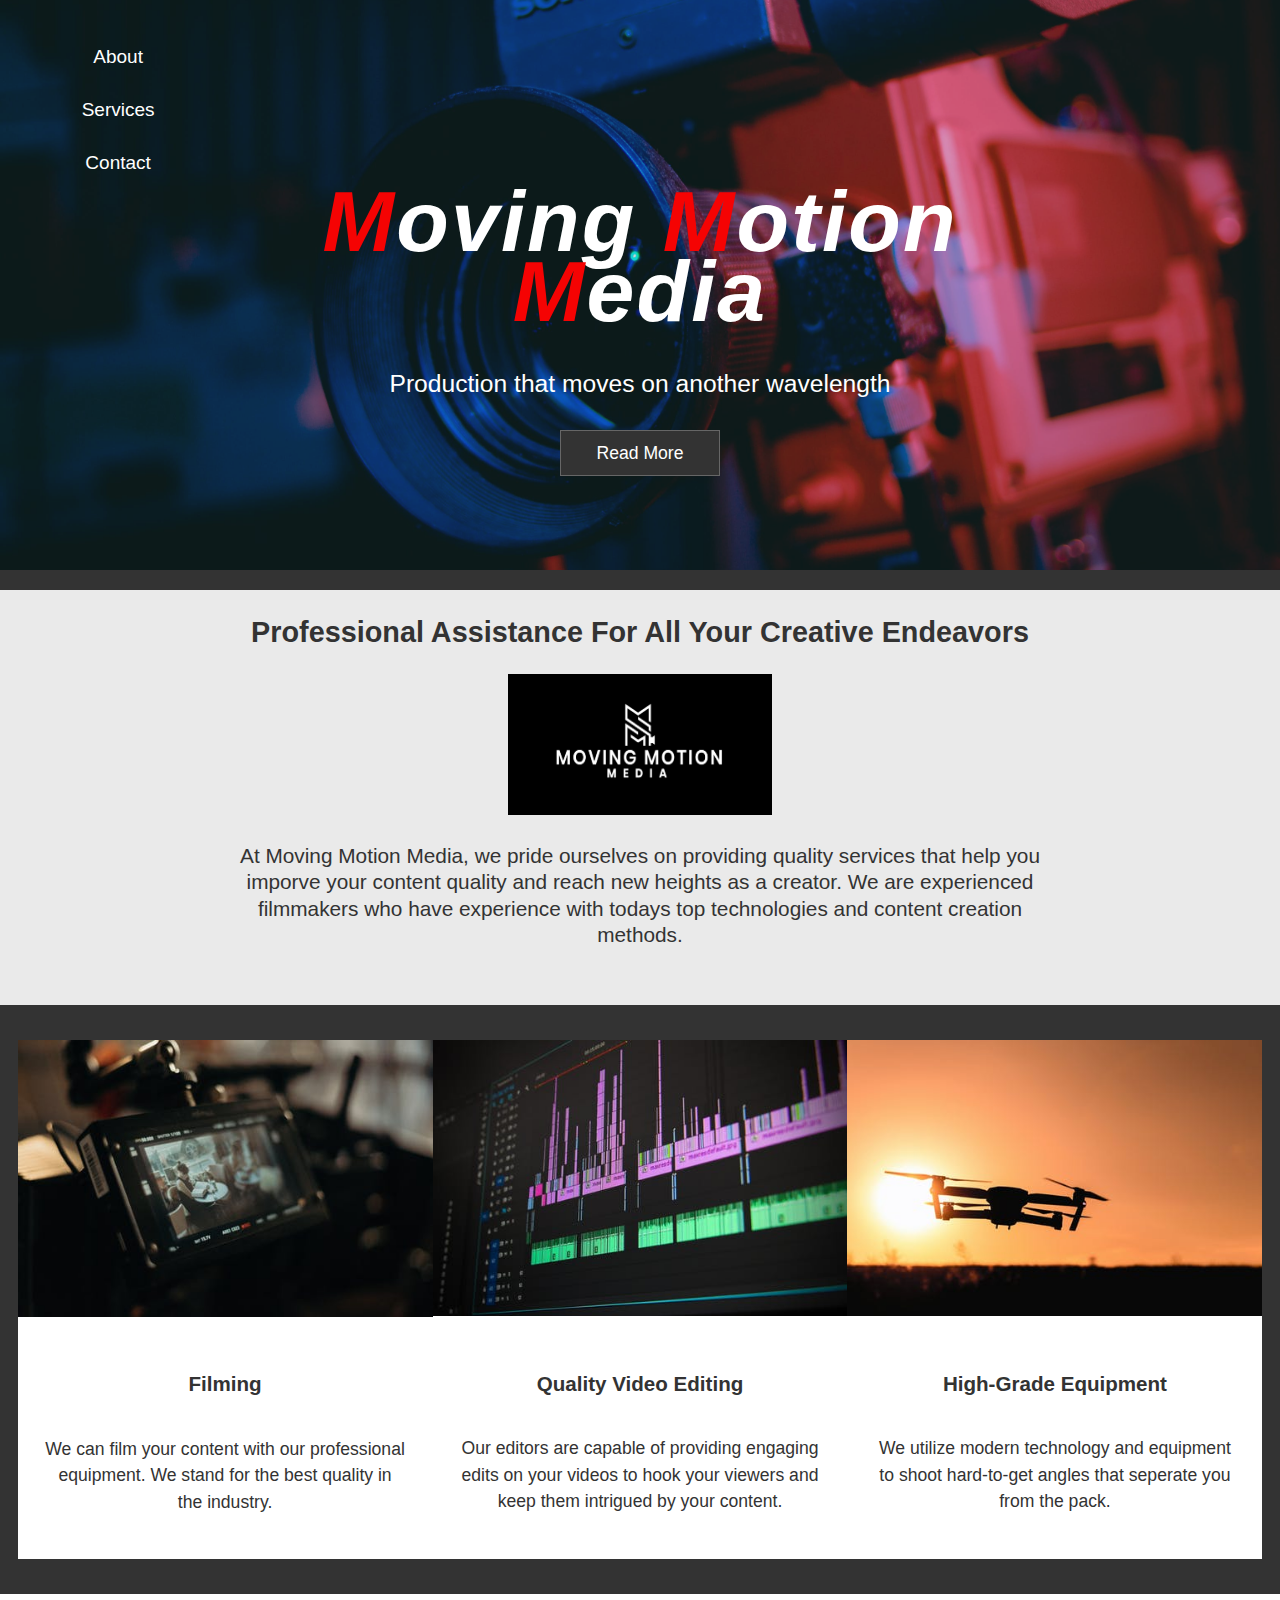
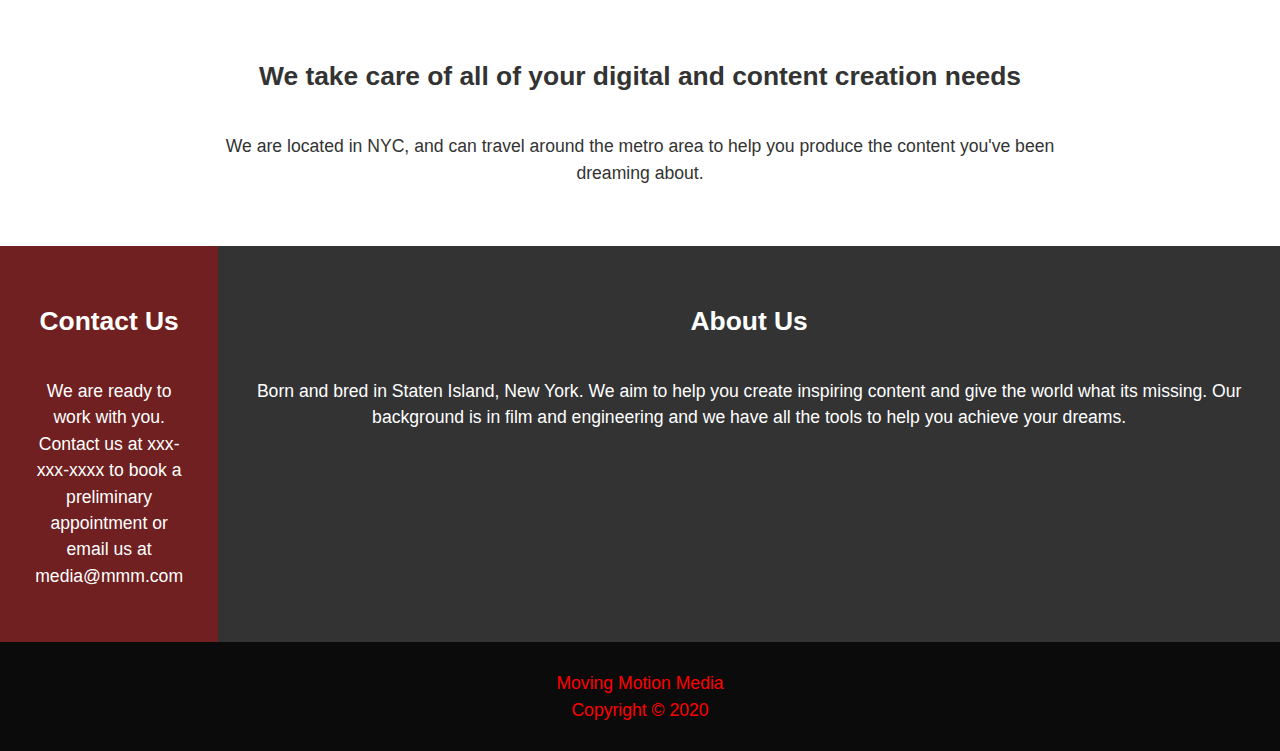
==== index2.html @ 259639ca "Add files via upload" ====
<!DOCTYPE html>
<html lang="en">

<head>
    <meta charset="UTF-8">
    <meta name="viewport" content="width=device-width, initial-scale=1.0">
    <link rel="stylesheet" href="https://pro.fontawesome.com/releases/v5.10.0/css/all.css"
        integrity="sha384-AYmEC3Yw5cVb3ZcuHtOA93w35dYTsvhLPVnYs9eStHfGJvOvKxVfELGroGkvsg+p" crossorigin="anonymous" />
    <link rel='stylesheet' href="styles2.css" />
    <title>Moving Motion Media</title>
    <script>history.scrollRestoration = "manual"</script>
</head>

<body>


    <header id="showcase" class='grid'>
        <div class="bg-image"></div>
        <nav class="nav">
            <ul>
                <li><a href='#section-c'>About</a></li>
                <li><a href='#section-b'>Services</a></li>
                <li><a href='#section-c'>Contact</a></li>
            </ul> 
    </nav>
        <div class='content-wrap'>
        <h1><span>M</span>oving <span>M</span>otion <span>M</span>edia</h1>
        <p>Production that moves on another wavelength</p>
        <a href="#section-b" class='btn'>Read More</a>
        </div>
    </header>





    <main id="main">
        <section id="section-a" class="grid">
            <div class="content-wrap">
                <h2 class="content-title">Professional Assistance For All Your Creative Endeavors </h2>
                <img id='logosectiona' src='logo.jpg'>
                <p>At Moving Motion Media, we pride ourselves on providing quality services that help you imporve your
                    content quality and reach new heights as a creator.
                    We are experienced filmmakers who have experience with todays top technologies and content creation
                    methods.</p>
            </div>
        </section>






        <section id="section-b" >
            <ul class='grid2'>
                <li>
                    <div class="card">
                        <img id='cameraimg' src="photo2.jpeg" alt="camera">
                        <div class="card-content">
                            <h3 class="card-title">Filming</h3>
                            <p>We can film your content with our professional equipment. We stand for the best quality
                                in the industry. </p>
                        </div>
                    </div>
                </li>
                <li>
                    <div class="card">
                        <img id="editingimg" src="editing.jpeg" alt="editing">
                        <div class="card-content">
                            <h3 class="card-title">Quality Video Editing</h3>
                            <p>Our editors are capable of providing engaging edits on your videos to hook your viewers
                                and keep them intrigued by your content.</p>
                        </div>
                    </div>
                </li>
                <li>
                    <div class="card">
                        <img id='droneimg' src="drone.jpeg" alt="camera">
                        <div class="card-content">
                            <h3 class="card-title">High-Grade Equipment</h3>
                            <p>We utilize modern technology and equipment to shoot hard-to-get angles that seperate you
                                from the pack.</p>
                        </div>
                    </div>
                </li>
            </ul>
        </section>





        <section id="section-c" class="grid">
            <div class="content-wrap">
                <h2 class="content-title">We take care of all of your digital and content creation needs</h2>
                <p>We are located in NYC, and can travel around the metro area to help you produce the content you've
                    been dreaming about.</p>
            </div>
        </section>







        <section id="section-d" class="grid">
            <div class="box1">
                <i class="fas fa-address-card fa-3x"></i>
                <h2 class="content-title">Contact Us</h2>
                <p>We are ready to work with you. Contact us at xxx-xxx-xxxx to book a preliminary appointment or email
                    us at
                    <a id='email' href='mailto:media@mmm.com'>media@mmm.com</a></p>
            </div>
             <div class="box2">
                <h2 class="content-title">About Us</h2>
                <p>Born and bred in Staten Island, New York. We aim to help you create inspiring content and give the
                    world what its missing. Our background is in film and engineering and we have all the tools to help
                    you achieve your dreams.</p>
            </div>
        </section>
    </main>




    <footer id="main-footer" class="grid"
        style="font-family:'Gill Sans', 'Gill Sans MT', Calibri, 'Trebuchet MS', sans-serif">
        <div>Moving Motion Media</div>
        <div>Copyright &copy; 2020</div>
    </footer>










</body>

</html>
---- styles2.css ----
html{
    scroll-behavior: smooth;
    margin: 0;
    padding: 0;
}
body{
    margin:0;
    font-family: Arial, Helvetica, sans-serif;
    background-color: #333;
    color:white;
    font-size: 1.1em;
    line-height:1.5em;
    text-align: center;
}

img{
    width: 100%;
    height:100%;
}


h1,h2,h3{
    margin: 0;
    padding: 1em 0;
}

p{
    margin:0;
    padding: 1em 0;
}
a{
    color:white;
    text-decoration: none;
}

span{
    color:rgb(245, 3, 3);  /* LOGO AT TOP*/
}
.btn{
    color:white;
    text-decoration: none;
    background: #333;
    padding: .5em 2em;
    border: 1px solid #666;
    display: inline-block;
    margin: .5em 0;
}

.btn:hover{
    background:#eaeaea;
    color:#333;
}








nav li{
    display: inline-block;
    padding-left: 1.7em;
    padding-top: 1.4em;
    margin-right: 1.9em;
    font-size: 19px;
}

nav li a:hover{
    transform: scale(1.5);
    display: block;
    font-style: bold;
    font-style: italic;
    font-family: 'Franklin Gothic Medium', 'Arial Narrow', Arial, sans-serif;
}





#showcase{
    min-height: 590px;
    color: #fff;
}

/* set the background by putting an img and z-1 */
#showcase  .bg-image {
    position: absolute;
    background: #333 url('bg.jpeg');
    background-position: center;
    background-repeat: no-repeat;
    background-size: cover;
    width: 100%;
    height: 570px;
    z-index:-1;
    opacity: .8;
}


#showcase h1 {
    padding-top: 120px;
    padding-bottom: 20px;
    font-size: 86px;
    font-style: italic ;
    font-family: Impact, Haettenschweiler, 'Arial Narrow Bold', sans-serif;
    letter-spacing: 2.2px;
    line-height: 70px;
}
#showcase p{
    font-size: 1.4em;
}



/* padding for the content in the middle */
#showcase .content-wrap,
#section-a .content-wrap{
    padding: 0 1.5em;
}











#logosectiona{
    width: 15em;
    height: 8em;
    display: inline-block;

}
#section-a{
    background: #eaeaea;
    color: #333;
    padding-bottom: 2em;
}

#section-a h2{
    font-size: 1.8rem;
}
#section-a p{
    font-size: 1.3rem;
}






#section-b{
    padding: 2em 1em 1em;
    display: block;
}

#section-b ul{
    list-style:none;
    margin:0;
    padding:0;
}

#section-b li{
    margin-bottom: 1em; 
    background: white;
    color: #333;
}

/* The h and text under the block images, its own div */
.card-content{
    padding:1.5em;
}





/* we take care */
#section-c{
    background: #fff;
    color:#333;
    padding:2.4em;
}






/* contact bottom boxes */
#section-d .box{
    padding:2em;
    color:#fff;
}
#section-d a{
    color:white;
    text-decoration: none;
}
#email:hover{
    transform: scale(1.5);
    display: inline-block;
}



#section-d .box1{
    background: rgba(172, 13, 13, 0.507);
}





#main-footer{
    padding-bottom: 2em;
    background: rgba(0, 0, 0, 0.775);
    padding: 1.6em;
    text-align:center;
    color:red;
}







/* For big screens, make grid */

@media(min-width: 700px){

    #showcase h1{
        padding-top: 186px;
    }

    .grid{
        display: grid;
        grid-template-columns: 1fr repeat(2, minmax(auto, 25em)) 1fr;
    }
    
    /* span it from 2to4 */
    .content-wrap, 
    #section-b ul{
        grid-column: 2/4;
    }

    .box1{
        grid-column: 1/1.5;
        padding: 2em;;
    }


    .box2{
        grid-column: 2/-1;
        padding: 2em;
    }

     #main-footer div{
        grid-column: span 100;
        /* To make it overflow on another line */
     }


     /* For cards, special grid */
        .grid2{
         display: grid;
         grid-template-columns: 1fr 1fr 1fr;
}

}
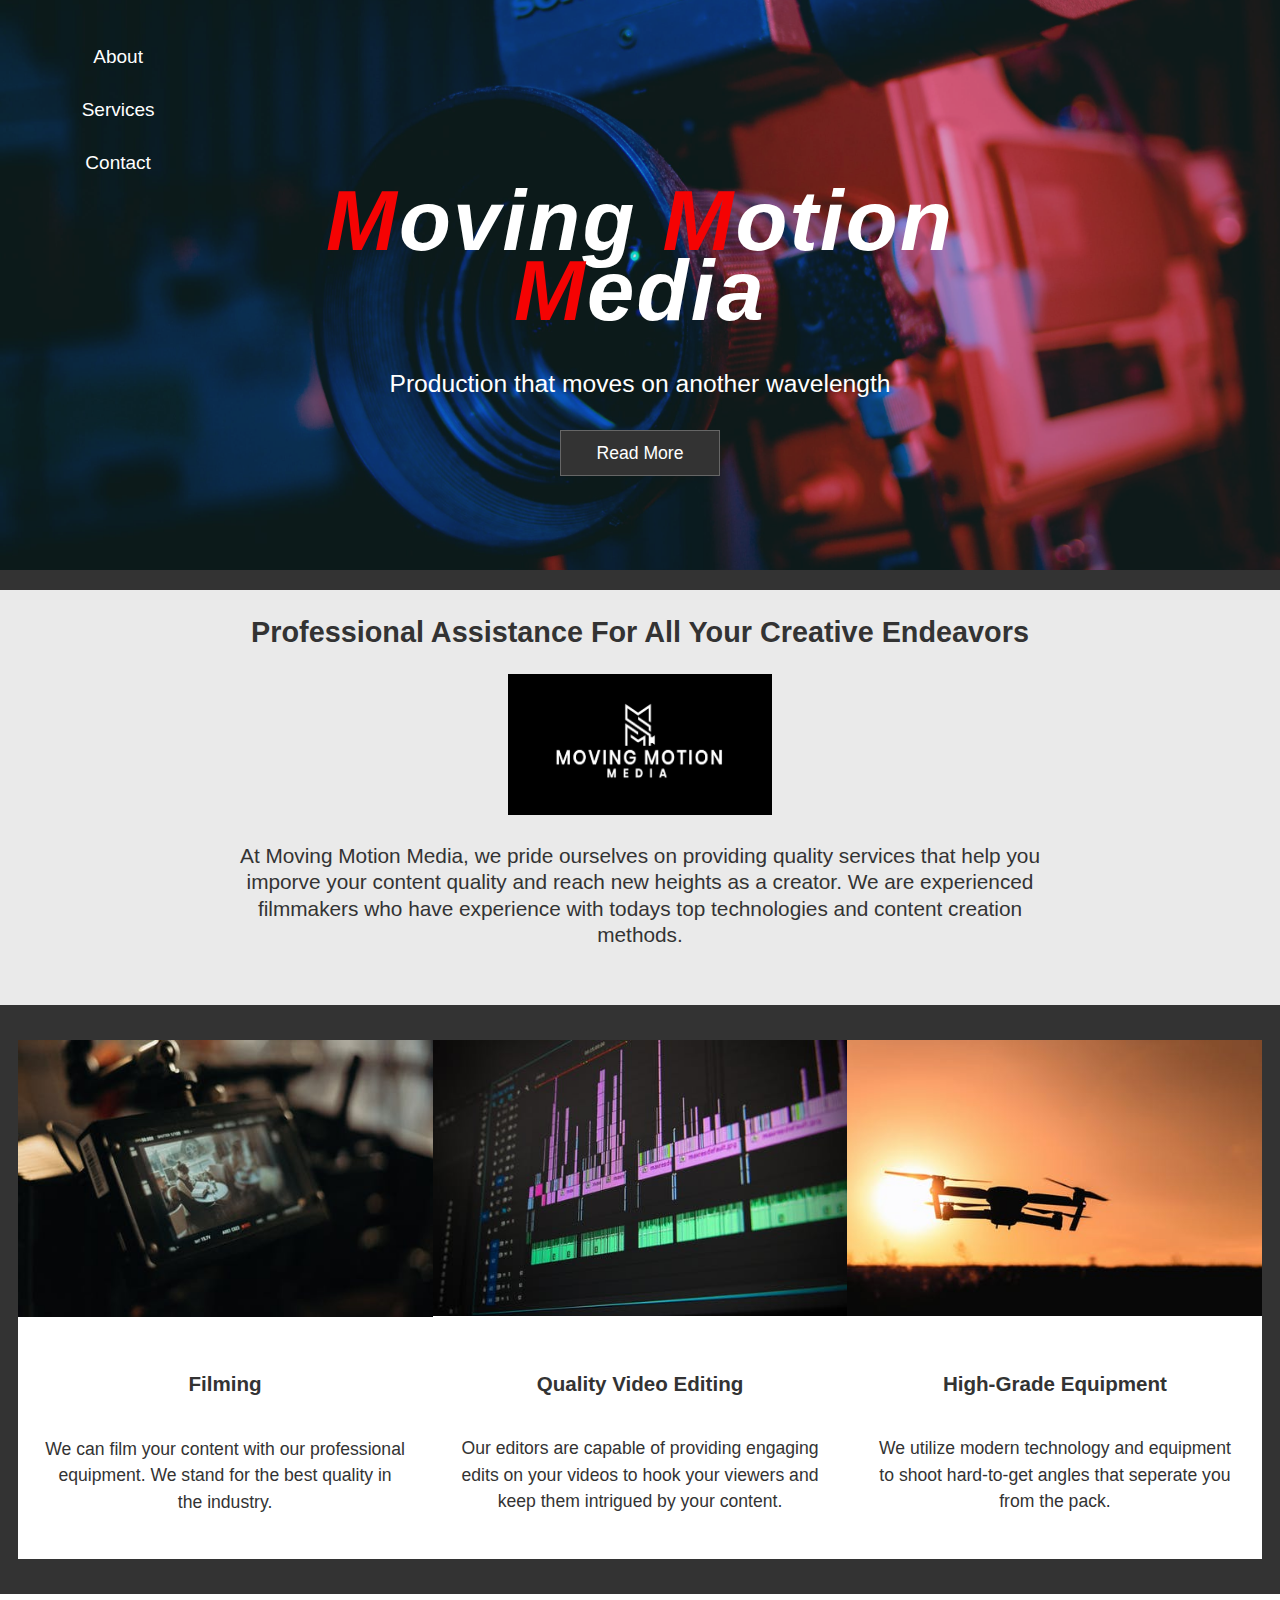
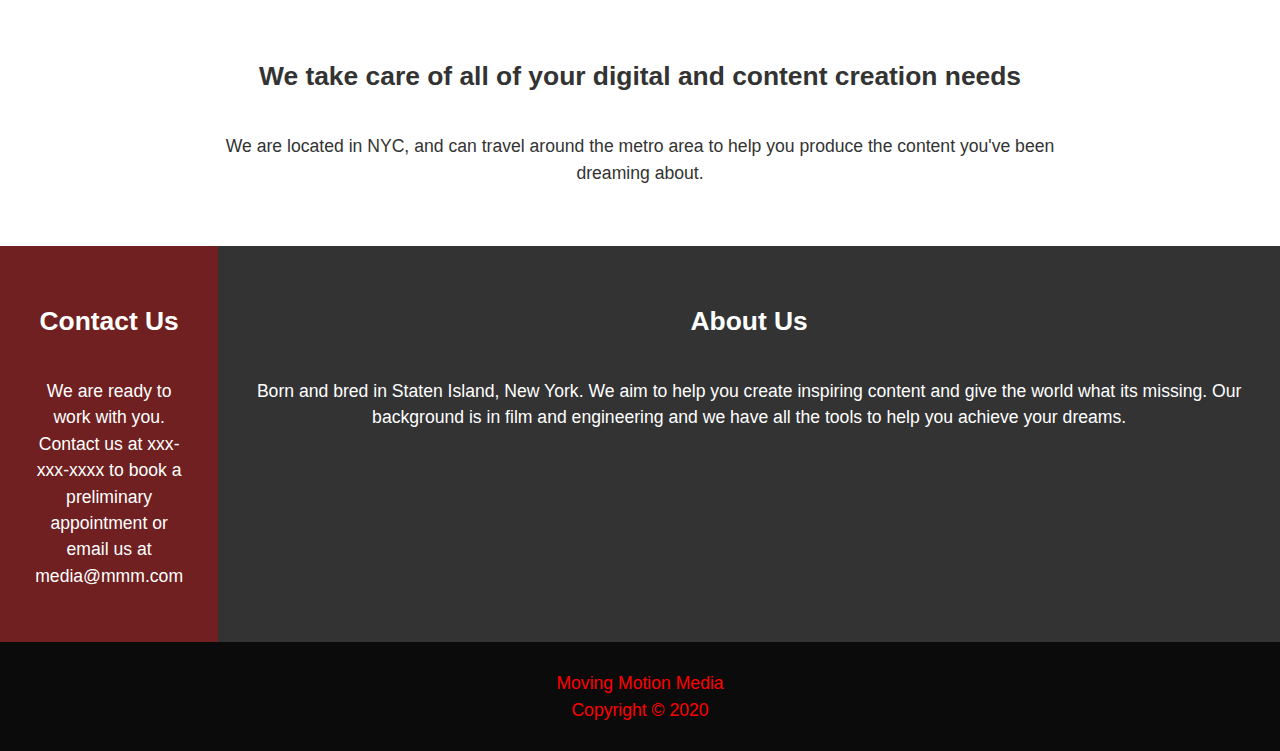
==== commit b4efac02: "Add files via upload" ====
--- a/index2.html
+++ b/index2.html
@@ -8,7 +8,6 @@
         integrity="sha384-AYmEC3Yw5cVb3ZcuHtOA93w35dYTsvhLPVnYs9eStHfGJvOvKxVfELGroGkvsg+p" crossorigin="anonymous" />
     <link rel='stylesheet' href="styles2.css" />
     <title>Moving Motion Media</title>
-    <script>history.scrollRestoration = "manual"</script>
 </head>
 
 <body>
--- a/styles2.css
+++ b/styles2.css
@@ -99,9 +99,9 @@
 
 
 #showcase h1 {
-    padding-top: 120px;
+    padding-top: 20px;
     padding-bottom: 20px;
-    font-size: 86px;
+    font-size: 76px;
     font-style: italic ;
     font-family: Impact, Haettenschweiler, 'Arial Narrow Bold', sans-serif;
     letter-spacing: 2.2px;
@@ -235,13 +235,14 @@
 
     #showcase h1{
         padding-top: 186px;
+        font-size: 85px;
     }
 
     .grid{
         display: grid;
         grid-template-columns: 1fr repeat(2, minmax(auto, 25em)) 1fr;
     }
-    
+
     /* span it from 2to4 */
     .content-wrap, 
     #section-b ul{
@@ -265,7 +266,8 @@
      }
 
 
-     /* For cards, special grid */
+
+     /* For cards, special grid of 3 */
         .grid2{
          display: grid;
          grid-template-columns: 1fr 1fr 1fr;
